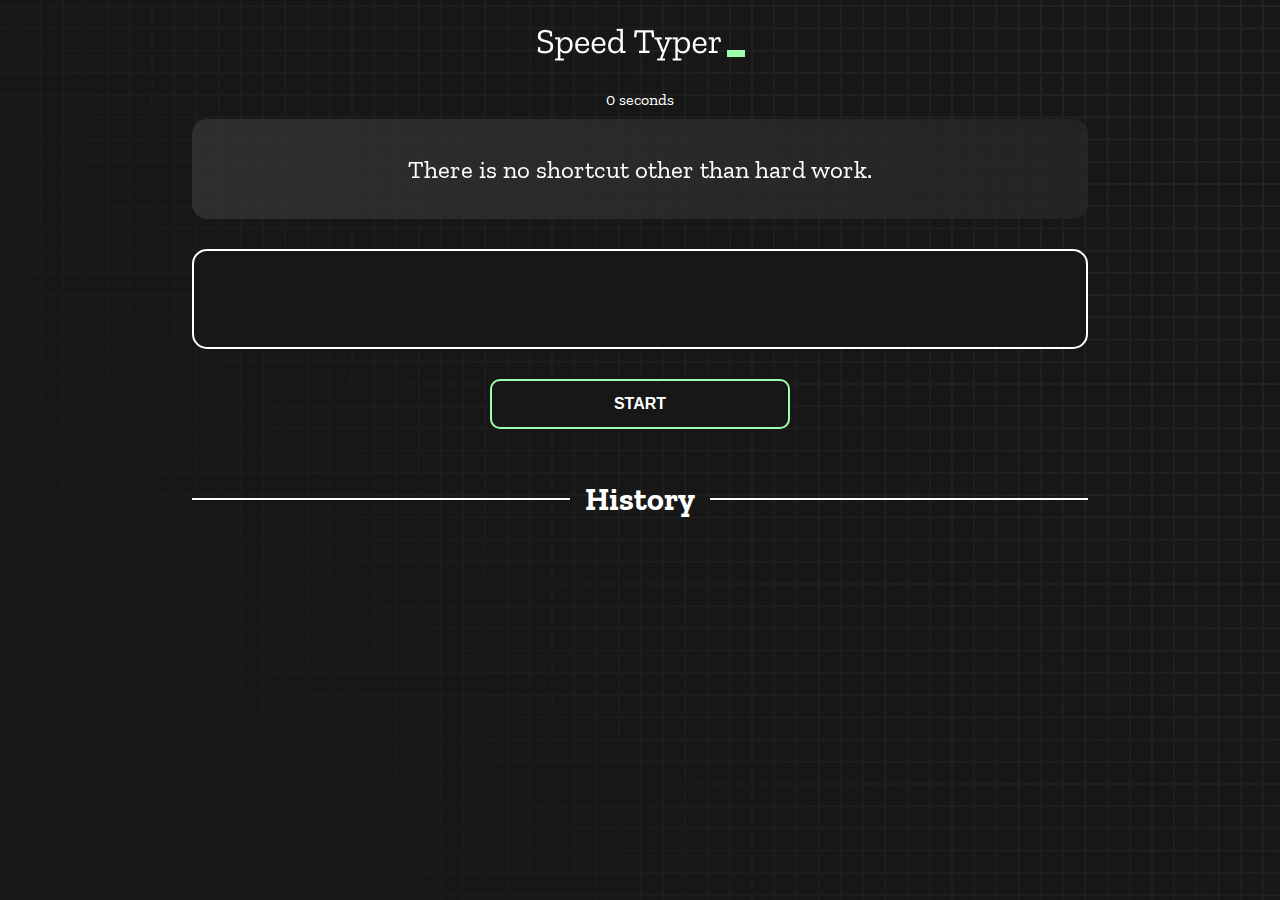
==== index.html @ 421bad2c "Initial commit" ====
<!DOCTYPE html>
<html lang="en">
  <head>
    <meta charset="UTF-8" />
    <meta http-equiv="X-UA-Compatible" content="IE=edge" />
    <meta name="viewport" content="width=device-width, initial-scale=1.0" />
    <title>Speed Monster</title>
    <link rel="stylesheet" href="styles.css" />
    <link rel="preconnect" href="https://fonts.googleapis.com" />
    <link rel="preconnect" href="https://fonts.gstatic.com" crossorigin />
    <link
      href="https://fonts.googleapis.com/css2?family=Zilla+Slab:wght@300;400;500&display=swap"
      rel="stylesheet"
    />
  </head>
  <body>
    <h1 class="title"><img src="./logo.png" /></h1>
    <div id="show-time">0 seconds</div>

    <div class="box-container">
      <div id="question"></div>

      <div id="display" class="inactive"></div>

      <div class="buttons">
        <button id="starts">START</button>
      </div>

      <div class="divider-container">
        <div class="line"></div>
        <h1 class="title2">History</h1>
        <div class="line"></div>
      </div>
      <div id="histories"></div>
    </div>

    <div id="countdown"></div>
    <div id="modal-background" class="hidden"></div>
    <div id="result" class="hidden"></div>

    <script src="./history.js"></script>
    <script src="./script.js"></script>
  </body>
</html>
---- styles.css ----
* {
  padding: 0;
  margin: 0;
  box-sizing: border-box;
}

body {
  background-image: url("./bg.png");
  background-size: cover;
  background-position: left top;
  font-family: "Zilla Slab", serif;
}

.box-container {
  width: 70%;
  margin: 0 auto;
}

#question {
  height: 100px;
  display: flex;
  align-items: center;
  justify-content: center;
  color: white;
  font-size: 25px;
  border-radius: 15px;
  background: rgb(255, 255, 255);
  background: linear-gradient(
    92.49deg,
    rgba(255, 255, 255, 0.1) 0.18%,
    rgba(255, 255, 255, 0.05) 99.85%
  );
  backdrop-filter: blur(5px);
  margin-bottom: 30px;
}

#display {
  height: 100px;
  display: flex;
  flex-wrap: wrap;
  align-items: center;
  padding-left: 5rem;
  color: white;
  font-size: 32px;
  background-color: #171717;
  border: 2px solid #9dffad;
  border-radius: 15px;
}

#countdown {
  position: fixed;
  height: 100vh;
  width: 100vw;
  background-color: rgba(0, 0, 0, 0.8);
  top: 0;
  left: 0;
  display: flex;
  align-items: center;
  justify-content: center;
  font-size: 3rem;
  color: white;
  display: none;
}
#result {
  position: fixed;
  top: 10%; 
  left: 10%;
  transform: translate(-50%, -50%);
  height: 250px;
  width: 400px;
  background-color: #171717;
  border-radius: 15px;
  border: 2px solid #9dffad;
  color: white;
  text-align: center;
  padding: 2rem;
}
#show-time{
  text-align: center;
  color: white;
  margin: 10px 0;
}

.green {
  color: #9dffad;
}
.red {
  color: #eb6565;
}
.bold {
  font-weight: 700;
}
.inactive {
  border: 2px solid white !important;
}
.hidden {
  display: none;
}
.title {
  text-align: center;
  color: white;
  margin: 20px 0;
}

.divider-container {
  height: 80px;
  display: flex;
  justify-content: center;
  align-items: center;
  gap: 15px;
  margin: 0 auto;
}

.line {
  height: 2px;
  background: white;
  width: 100%;
}

.title2 {
  color: white;
  display: block;
}

.buttons {
  display: flex;
  justify-content: center;
  margin: 30px 0;
}
button {
  padding: 10px 20px;
  border: none;
  font-size: 16px;
  font-weight: bold;
  width: 300px;
  height: 50px;
  color: white;
  background-color: #171717;
  border-radius: 10px;
  border: 2px solid #9dffad;
  cursor: pointer;
}

#histories {
  display: flex;
  flex-wrap: wrap;
  justify-content: space-around;
}

.card {
  width: 100%;
  height: 100%;
  padding: 50px;
  display: flex;
  justify-content: space-between;
  align-items: center;
  padding: 20px 30px;
  color: white;
  border-radius: 15px;
  background: rgb(255, 255, 255);
  background: linear-gradient(
    92.49deg,
    rgba(255, 255, 255, 0.1) 0.18%,
    rgba(255, 255, 255, 0.05) 99.85%
  );
  backdrop-filter: blur(5px);
  margin-bottom: 30px;
}

#modal-background {
  background: rgb(255, 255, 255);
  background: linear-gradient(
    92.49deg,
    rgba(255, 255, 255, 0.1) 0.18%,
    rgba(255, 255, 255, 0.05) 99.85%
  );
  backdrop-filter: blur(5px);
  height: 100vh;
  width: 100%;
  position: fixed;
  top: 0;
}

@media only screen and (max-width: 700px) {
  .box-container {
    padding: 0 20px;
    width: 100%;
  }
  .card {
    flex-direction: column;
  }
}
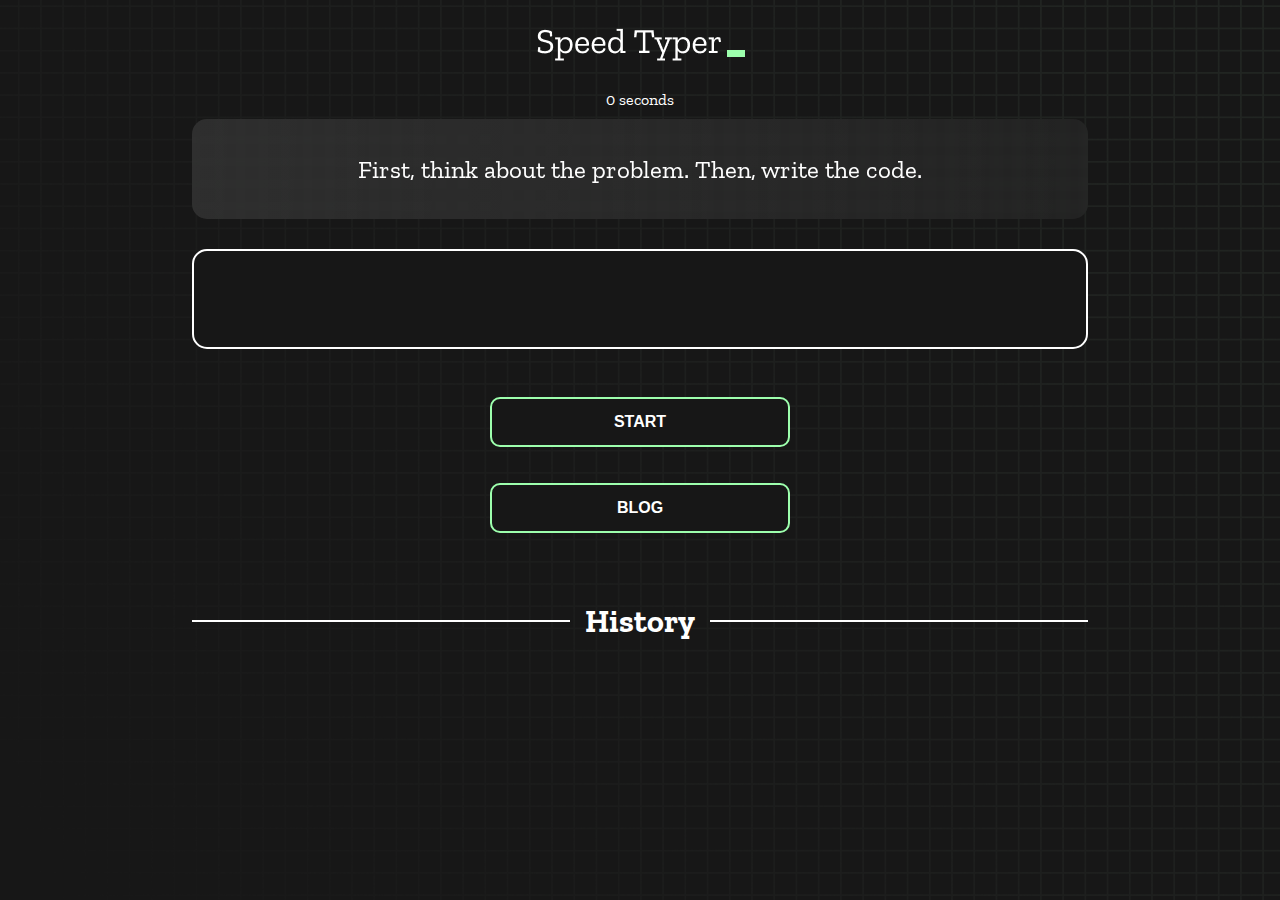
==== commit 293205cf: "Nineth Debug: Blog Button Added" ====
--- a/index.html
+++ b/index.html
@@ -24,6 +24,7 @@
 
       <div class="buttons">
         <button id="starts">START</button>
+        <button><a href="/blog.html"> BLOG </a></button>
       </div>
 
       <div class="divider-container">
--- a/styles.css
+++ b/styles.css
@@ -14,6 +14,7 @@
 .box-container {
   width: 70%;
   margin: 0 auto;
+  
 }
 
 #question {
@@ -62,9 +63,9 @@
   display: none;
 }
 #result {
-  position: fixed;
-  top: 10%; 
-  left: 10%;
+  position: absolute;
+  top: 50%; 
+  left: 50%;
   transform: translate(-50%, -50%);
   height: 250px;
   width: 400px;
@@ -124,11 +125,14 @@
 
 .buttons {
   display: flex;
-  justify-content: center;
+  flex-direction: column;
+  justify-content: center;
+  align-items: center;
   margin: 30px 0;
 }
 button {
   padding: 10px 20px;
+  margin: 2%;
   border: none;
   font-size: 16px;
   font-weight: bold;
@@ -140,11 +144,17 @@
   border: 2px solid #9dffad;
   cursor: pointer;
 }
+a {
+  text-decoration: none;
+  color: white;
+}
 
 #histories {
-  display: flex;
-  flex-wrap: wrap;
-  justify-content: space-around;
+  display: grid;
+  grid-template-columns: repeat(3, 1fr);
+  gap: 20px;
+  
+  
 }
 
 .card {
@@ -152,8 +162,10 @@
   height: 100%;
   padding: 50px;
   display: flex;
-  justify-content: space-between;
-  align-items: center;
+  justify-content: space-around;
+  align-items: center;
+  justify-self: center;
+  flex-direction: column;
   padding: 20px 30px;
   color: white;
   border-radius: 15px;
@@ -164,7 +176,7 @@
     rgba(255, 255, 255, 0.05) 99.85%
   );
   backdrop-filter: blur(5px);
-  margin-bottom: 30px;
+  margin-bottom: 2%;
 }
 
 #modal-background {
@@ -174,10 +186,10 @@
     rgba(255, 255, 255, 0.1) 0.18%,
     rgba(255, 255, 255, 0.05) 99.85%
   );
+  position: fixed;
   backdrop-filter: blur(5px);
   height: 100vh;
   width: 100%;
-  position: fixed;
   top: 0;
 }
 
@@ -189,4 +201,7 @@
   .card {
     flex-direction: column;
   }
-}
+  #histories {
+    grid-template-columns: 1fr;
+  }
+}
